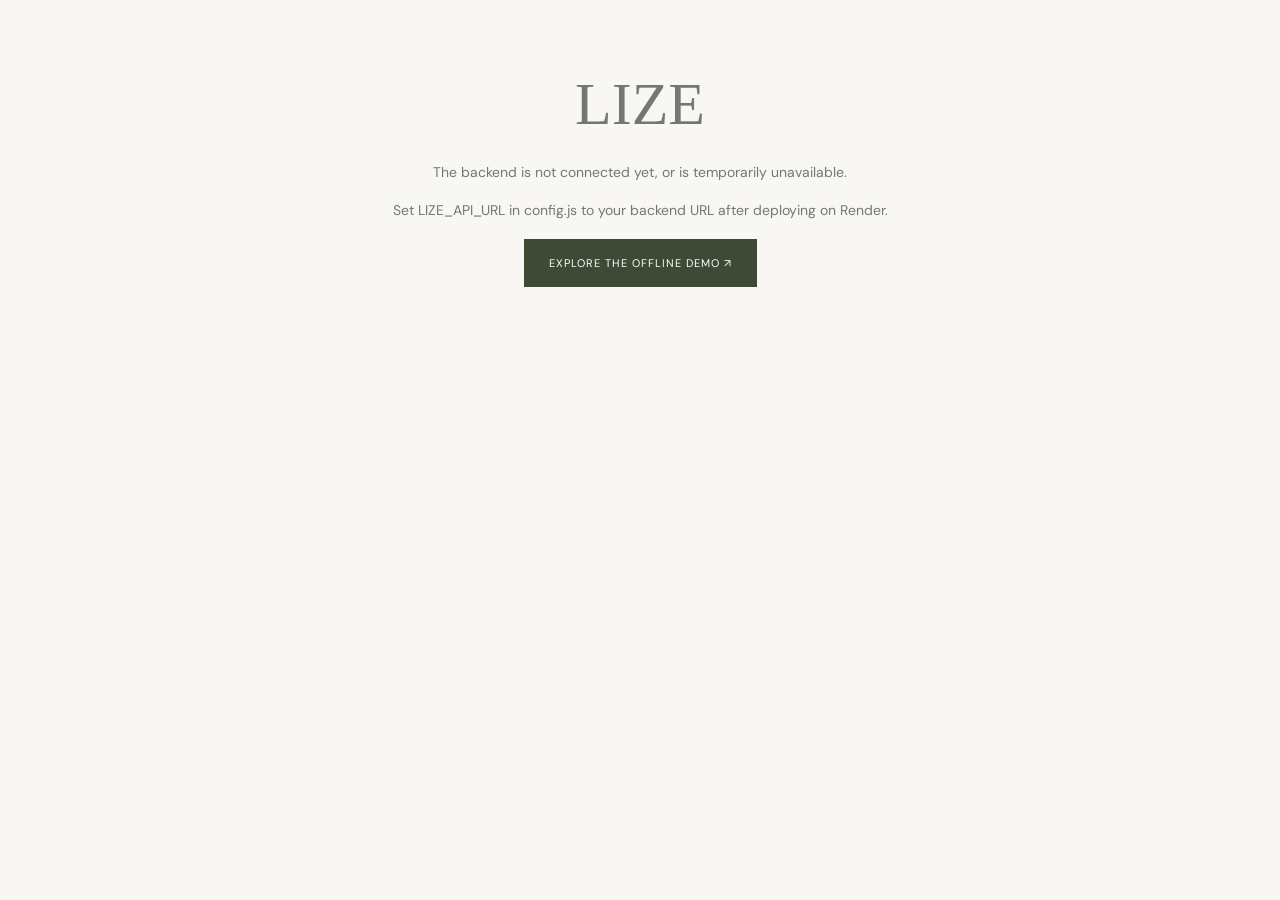
==== index.html @ 7fa75cf3 "Add LIZE storefront, 3D concept viewer and backend connection configuration" ====
<!doctype html><html lang="en"><head><meta charset="UTF-8"><meta name="viewport" content="width=device-width,initial-scale=1"><meta name="description" content="LIZE — a considered wardrobe. Explore a premium concept collection, the stories behind the pieces, and a new perspective on everyday dressing."><title>LIZE — A considered wardrobe</title><link rel="stylesheet" href="style.css"></head><body><div id="app"></div><div id="overlay"></div><div id="toast" role="status"></div><script src="config.js"></script><script src="app.js"></script></body></html>
---- style.css ----
@import url('https://fonts.googleapis.com/css2?family=DM+Sans:wght@400;500;600;700&family=Italiana&display=swap');
:root{--bg:#f8f7f3;--ink:#252a25;--muted:#74786e;--line:#dedfd5;--olive:#3e4936;--serif:'Italiana',Georgia,serif}*{box-sizing:border-box}body{margin:0;background:var(--bg);color:var(--ink);font:14px 'DM Sans',Arial,sans-serif}button,input,select,textarea{font:inherit}button,a,input,select,textarea{-webkit-tap-highlight-color:transparent}button,a{cursor:pointer}a{color:inherit;text-decoration:none}button{color:inherit}button:focus-visible,a:focus-visible{outline:2px solid #7d8c58;outline-offset:5px}button{border:0;background:none}h1,h2,h3,p{margin:0}img{max-width:100%}.announcement{background:var(--olive);color:#fff;text-align:center;padding:10px;font-size:10px;letter-spacing:1.8px}.nav{height:88px;display:flex;align-items:center;justify-content:space-between;padding:0 5%;border-bottom:1px solid var(--line);background:var(--bg);position:relative;z-index:3}.logo{font:36px var(--serif);letter-spacing:8px}.links,.nav-actions{display:flex;align-items:center;gap:30px}.links a{font-size:12px}.links a.active{border-bottom:1px solid;padding-bottom:6px}.nav-actions{gap:20px}.nav-actions button{font-size:17px}.micro{font-size:10px;letter-spacing:2px;text-transform:uppercase}.hero{min-height:650px;display:grid;grid-template-columns:1fr 1.13fr;margin:0 5%;position:relative}.hero-copy{padding:95px 0 60px;z-index:1}.hero h1{font:clamp(72px,8vw,126px)/.98 var(--serif);letter-spacing:-4px;margin:28px 0}.hero-copy p{color:var(--muted);line-height:1.8;max-width:310px}.solid,.outline{padding:17px 25px;display:inline-flex;align-items:center;justify-content:space-between;gap:35px;font-size:11px;letter-spacing:1px;text-transform:uppercase}.solid{background:var(--olive);color:white}.outline{border:1px solid var(--line)}.hero-copy .solid{margin-top:30px}.hero-art{background:#e8e6dd;position:relative;overflow:hidden;margin:28px 0;display:flex;align-items:center;justify-content:center;border-radius:48% 48% 0 0}.hero-art:before{content:'';position:absolute;inset:40px;border:1px solid #ffffff60;border-radius:50% 50% 0 0}.hero-art svg{width:86%;height:520px;filter:drop-shadow(18px 30px 15px #3d352b33);transform:rotate(-7deg)}.hero-art .hero-stamp{position:absolute;bottom:28px;left:30px;font-size:10px;letter-spacing:1.5px}.floating-label{position:absolute;right:16px;top:47%;writing-mode:vertical-rl;font-size:9px;letter-spacing:3px}.hero-footer{display:flex;justify-content:space-between;margin:0 5%;padding:20px 0;border-bottom:1px solid var(--line);font-size:10px;letter-spacing:1.3px}.section{padding:76px 5%}.section-head{display:flex;justify-content:space-between;align-items:end;margin-bottom:32px}.section h2,.shop-title h1,.brand h1{font:52px/1.1 var(--serif)}.section-head .micro{margin-bottom:13px}.text-link{font-size:11px;border-bottom:1px solid;padding-bottom:6px}.collections{display:grid;grid-template-columns:repeat(3,1fr);gap:20px}.collection{background:#e7e7df;position:relative;height:330px;overflow:hidden}.collection:nth-child(2){background:#e2dfd6}.collection:nth-child(3){background:#e7dfd5}.collection svg{height:270px;width:100%;transition:transform .5s;filter:drop-shadow(8px 15px 8px #0002)}.collection:hover svg{transform:scale(1.07) rotate(4deg)}.collection-label{position:absolute;bottom:22px;left:24px;right:24px;display:flex;justify-content:space-between;align-items:center;font:30px var(--serif)}.products{display:grid;grid-template-columns:repeat(4,1fr);gap:32px 20px}.product{min-width:0}.product-art{position:relative;background:#eeede7;height:310px;display:flex;align-items:center;justify-content:center;overflow:hidden;cursor:pointer}.product-art svg{height:85%;width:90%;filter:drop-shadow(5px 14px 7px #0002);transition:transform .5s}.product-art:hover svg{transform:translateY(-8px) rotate(4deg) scale(1.04)}.product-art .heart{position:absolute;top:12px;right:12px;font-size:21px;z-index:1}.product-art .badge{position:absolute;top:18px;left:15px;font-size:8px;letter-spacing:1px}.quick{position:absolute;bottom:12px;left:12px;right:12px;padding:12px;background:#ffffffda;font-size:10px;opacity:0;transform:translateY(10px);transition:.2s}.product-art:hover .quick,.product-art:focus-within .quick{opacity:1;transform:none}.product-info{padding-top:16px;display:flex;justify-content:space-between;gap:8px}.product-info h3{font-size:12px;font-weight:500}.product-info p{font-size:10px;color:var(--muted);margin-top:7px}.product-info span{font-size:12px}.swatch{display:block;width:9px;height:9px;border-radius:50%;margin-top:10px}.story-strip{margin:15px 5% 60px;background:#e6e7dd;display:grid;grid-template-columns:1fr 1fr;min-height:400px}.story-visual{display:grid;place-items:center;background:repeating-linear-gradient(45deg,#b5ac9720,#b5ac9720 2px,transparent 2px,transparent 5px);position:relative;overflow:hidden}.story-visual svg{width:75%;height:330px;transform:rotate(13deg);filter:drop-shadow(10px 20px 7px #0002)}.story-copy{padding:65px}.story-copy h2{font:48px/1.1 var(--serif);margin:20px 0}.story-copy p{color:var(--muted);line-height:1.9;margin-bottom:28px}.values{display:grid;grid-template-columns:repeat(3,1fr);text-align:center;border-top:1px solid var(--line);border-bottom:1px solid var(--line);margin:0 5%;padding:32px}.values div+div{border-left:1px solid var(--line)}.values h3{font:22px var(--serif);margin:12px}.values p{color:var(--muted);font-size:10px}.footer{padding:65px 5% 24px}.footer-top{display:flex;justify-content:space-between;gap:30px}.footer p{max-width:260px;line-height:1.8;color:var(--muted);font-size:12px;margin-top:15px}.footer-bottom{margin-top:40px;border-top:1px solid var(--line);padding-top:20px;display:flex;justify-content:space-between;font-size:10px;color:var(--muted)}.shop-title{padding:50px 5% 30px}.breadcrumb{font-size:10px;color:var(--muted);margin-bottom:25px}.shop-title h1{margin-bottom:12px}.shop-title p{color:var(--muted);line-height:1.8}.shop-bar{margin:0 5%;display:flex;justify-content:space-between;border-block:1px solid var(--line);padding:18px 0;gap:15px}.tabs{display:flex;gap:22px;align-items:center}.tabs button{font-size:12px;padding:5px 0}.tabs .selected{border-bottom:1px solid}.shop-body{display:grid;grid-template-columns:180px 1fr;gap:35px;margin:32px 5% 70px}.filters h3{font-size:10px;letter-spacing:1.5px;margin:10px 0 20px}.filters button{display:block;padding:9px 0;color:var(--muted);font-size:12px}.filters .selected{color:var(--ink);font-weight:700}.shop-body .products{grid-template-columns:repeat(3,1fr)}input,select,textarea{border:1px solid var(--line);background:transparent;padding:12px;color:var(--ink);border-radius:0}input,textarea{max-width:100%}.shop-bar select{border:0;padding:0;font-size:11px}.search{width:100%;margin-top:25px}.empty{padding:70px;text-align:center;color:var(--muted)}.detail{padding:45px 5% 80px}.detail-grid{display:grid;grid-template-columns:1.2fr 1fr;gap:65px}.detail-stage{background:#eae9e2;min-height:590px;position:relative;display:flex;align-items:center;justify-content:center;overflow:hidden}.detail-stage>svg{height:500px;width:85%;filter:drop-shadow(12px 20px 10px #0002)}.viewer-toggle{position:absolute;left:20px;top:20px;z-index:1;background:#fff9;padding:10px 15px;font-size:10px}.stage-caption{position:absolute;bottom:20px;left:20px;font-size:9px;color:var(--muted)}.detail-stage canvas{width:100%;height:550px;touch-action:none;cursor:grab}.detail-info{padding-top:30px}.detail-info h1{font:53px/1.1 var(--serif);margin:20px 0}.price{font-size:22px}.detail-info .description{line-height:1.9;color:var(--muted);margin:25px 0}.sizes{display:flex;gap:10px;margin:18px 0 25px}.sizes button{border:1px solid var(--line);width:45px;height:43px}.sizes .selected{border-color:var(--ink);background:var(--ink);color:white}.detail-info .solid{width:100%;margin:5px 0 20px}.disclosure{border-block:1px solid var(--line);padding:20px 0;margin-top:20px;line-height:1.8;font-size:12px}.disclosure summary{cursor:pointer;font-size:10px;letter-spacing:1px}.disclosure p{margin-top:15px;color:var(--muted)}.brand{padding:70px 10%}.brand h1{font-size:90px;max-width:800px;margin:25px 0}.brand>p{font:22px/1.8 var(--serif);max-width:750px}.brand-grid{display:grid;grid-template-columns:repeat(3,1fr);gap:40px;margin:65px 0}.brand-grid h2{font:30px var(--serif);margin:20px 0}.brand-grid p{line-height:1.9;color:var(--muted)}#overlay:empty{display:none}#overlay{position:fixed;inset:0;background:#0006;z-index:20;display:flex;justify-content:flex-end}.drawer{width:480px;max-width:100%;background:var(--bg);padding:30px;overflow:auto;height:100%}.drawer-head{display:flex;justify-content:space-between;align-items:center;margin-bottom:30px}.drawer h2{font:32px var(--serif)}.bag-line{display:grid;grid-template-columns:80px 1fr auto;gap:15px;padding:20px 0;border-bottom:1px solid var(--line)}.bag-line svg{width:80px;height:100px;background:#eae9e2}.bag-line h3{font-size:12px;margin:5px 0}.bag-line p{font-size:11px;color:var(--muted);margin-bottom:15px}.qty{display:flex;align-items:center;gap:12px}.qty button{border:1px solid var(--line);width:24px;height:24px}.bag-total{display:flex;justify-content:space-between;font-size:17px;margin:30px 0}.drawer input{width:100%;margin:12px 0}.drawer .solid{width:100%}.small{font-size:11px;color:var(--muted);line-height:1.7}.notice{background:#ece8d9;padding:14px;font-size:11px;line-height:1.8;margin:20px 0}#toast{position:fixed;bottom:25px;left:50%;transform:translateX(-50%);padding:16px 24px;background:var(--ink);color:white;z-index:50;opacity:0;pointer-events:none;transition:.2s;max-width:90%;font-size:12px}#toast.show{opacity:1}.admin-shell{display:grid;grid-template-columns:230px 1fr;min-height:100vh}.sidebar{background:#282f26;color:#e7e9e0;padding:35px 25px}.sidebar .logo{font-size:30px}.sidebar .micro{margin:15px 0 45px;color:#a2ac96}.sidebar button,.sidebar a{display:block;padding:13px 12px;width:100%;text-align:left;color:#c7cdbf;font-size:12px;margin:5px 0}.sidebar button.active{background:#ffffff12;color:white}.admin-main{padding:45px 5%;min-width:0}.admin-top{display:flex;justify-content:space-between;gap:20px;align-items:center;margin-bottom:40px}.admin-top h1{font:40px var(--serif)}.admin-top p{color:var(--muted);font-size:11px;margin-top:10px}.stats{display:grid;grid-template-columns:repeat(4,1fr);gap:18px}.stat,.panel{border:1px solid var(--line);background:#fbfaf7;padding:24px}.stat small{color:var(--muted);font-size:10px}.stat strong{font:38px var(--serif);display:block;margin:18px 0 8px}.stat span{font-size:9px;color:var(--muted)}.admin-grid{display:grid;grid-template-columns:1.7fr 1fr;gap:22px;margin-top:25px}.panel h2{font:25px var(--serif);margin-bottom:25px}.chart{height:190px;display:flex;align-items:end;gap:12px;border-bottom:1px solid var(--line);padding-top:20px}.chart div{flex:1;background:#7d896d;min-height:2px;position:relative}.chart span{position:absolute;bottom:-24px;font-size:9px;left:0;color:var(--muted)}.panel .small{margin-top:35px}.table-wrap{overflow:auto;background:#fbfaf7;border:1px solid var(--line);margin-top:25px}table{border-collapse:collapse;width:100%;text-align:left;white-space:nowrap}th{padding:16px;font-size:9px;text-transform:uppercase;letter-spacing:1px;color:var(--muted);font-weight:500;border-bottom:1px solid var(--line)}td{padding:14px 16px;border-bottom:1px solid var(--line);font-size:11px}td .thumb{display:inline-flex;align-items:center;gap:12px}td svg{width:35px;height:42px;background:#eeede7}td button{font-size:11px;border-bottom:1px solid}.status{font-size:9px;padding:6px 9px;background:#e5eadc;display:inline-block}.admin-tools{display:flex;gap:15px;flex-wrap:wrap}.admin-tools input{flex:1;min-width:180px}.admin-form{max-width:680px}.admin-form label,.edit-form label{display:block;font-size:11px;margin:20px 0 8px}.admin-form input,.admin-form textarea,.edit-form input,.edit-form textarea,.edit-form select{width:100%}.admin-form textarea,.edit-form textarea{min-height:90px}.admin-form .solid,.edit-form .solid{margin-top:25px}.login{max-width:420px;margin:80px auto;padding:35px;border:1px solid var(--line)}.login h1{font:36px var(--serif);margin:20px 0}.login input{width:100%;margin:20px 0}.login .solid{width:100%}.error{color:#8f3c2d;font-size:12px;margin:12px 0}.live-dot{color:#75865c}.mobile-menu{display:none}.hero-photo{position:absolute;width:100%;height:100%;object-fit:cover;inset:0}.wishlist-title{padding:50px 5% 0;font:50px var(--serif)}.list-count{font-size:10px;color:var(--muted);align-self:center}.admin-form .notice{margin-top:0}
@media(min-width:1500px){.hero{min-height:730px}.hero-art svg{height:620px}.product-art{height:370px}}@media(max-width:1000px){.nav{padding:0 4%}.links{gap:15px}.hero{min-height:560px}.hero-copy{padding-top:80px}.hero-art svg{height:420px}.products{grid-template-columns:repeat(2,1fr)}.shop-body .products{grid-template-columns:repeat(2,1fr)}.story-copy{padding:40px}.detail-grid{gap:30px}.detail-stage{min-height:490px}.admin-shell{grid-template-columns:180px 1fr}.stats{grid-template-columns:repeat(2,1fr)}.admin-grid{grid-template-columns:1fr}.brand h1{font-size:70px}}@media(max-width:650px){.announcement{font-size:8px}.nav{height:72px}.logo{font-size:28px}.links{position:absolute;top:72px;left:0;right:0;background:var(--bg);padding:20px;justify-content:center;display:none}.links.open{display:flex}.mobile-menu{display:block}.nav-actions{gap:13px}.hero{grid-template-columns:1fr;margin:0 5%}.hero-copy{padding:45px 0 20px}.hero h1{font-size:80px;margin:20px 0}.hero-copy p{max-width:300px;font-size:12px}.hero-art{height:380px;margin:10px 0 0}.hero-art svg{height:370px}.hero-footer{font-size:8px;gap:20px;line-height:1.7}.section{padding:50px 5%}.section h2{font-size:38px}.collections{gap:10px}.collection{height:200px}.collection svg{height:160px}.collection-label{font-size:22px;left:12px;right:12px;bottom:15px}.collection-label span:last-child{display:none}.product-art{height:230px}.products{gap:26px 12px}.product-info{display:block}.product-info span{display:block;margin-top:10px}.quick{opacity:1;font-size:8px;bottom:8px;padding:9px;transform:none}.product-info h3{font-size:11px}.story-strip{grid-template-columns:1fr}.story-visual{height:280px}.story-visual svg{height:270px}.story-copy{padding:30px}.story-copy h2{font-size:39px}.values{padding:25px 0;gap:8px}.values h3{font-size:17px}.values p{font-size:8px}.footer-top{display:block}.footer-top>div{margin-top:25px}.footer-bottom{gap:20px;line-height:1.6}.shop-title{padding-top:35px}.shop-title h1{font-size:40px}.shop-bar{flex-wrap:wrap}.tabs{gap:18px}.shop-body{grid-template-columns:1fr;gap:22px}.filters{display:flex;gap:18px;overflow:auto;align-items:center;padding-bottom:10px;border-bottom:1px solid var(--line)}.filters h3{display:none}.filters button{white-space:nowrap}.detail-grid{grid-template-columns:1fr;gap:10px}.detail-stage{min-height:420px}.detail-stage>svg{height:380px}.detail-stage canvas{height:420px}.detail-info h1{font-size:42px}.brand{padding:45px 6%}.brand h1{font-size:56px}.brand>p{font-size:20px}.brand-grid{grid-template-columns:1fr;gap:20px}.admin-shell{grid-template-columns:1fr}.sidebar{padding:20px;display:flex;flex-wrap:wrap;align-items:center;gap:5px}.sidebar .logo{margin-right:20px}.sidebar .micro{display:none}.sidebar button,.sidebar a{width:auto;padding:8px}.admin-main{padding:25px 5%}.admin-top{align-items:start}.admin-top h1{font-size:33px}.stat{padding:18px}.stat strong{font-size:30px}.admin-top .outline{padding:12px;font-size:9px}.login{margin:40px 5%}.section-head{gap:20px}.text-link{white-space:nowrap;font-size:10px}.drawer{padding:22px}}
@media(prefers-reduced-motion:reduce){*{scroll-behavior:auto!important;transition:none!important;animation:none!important}}
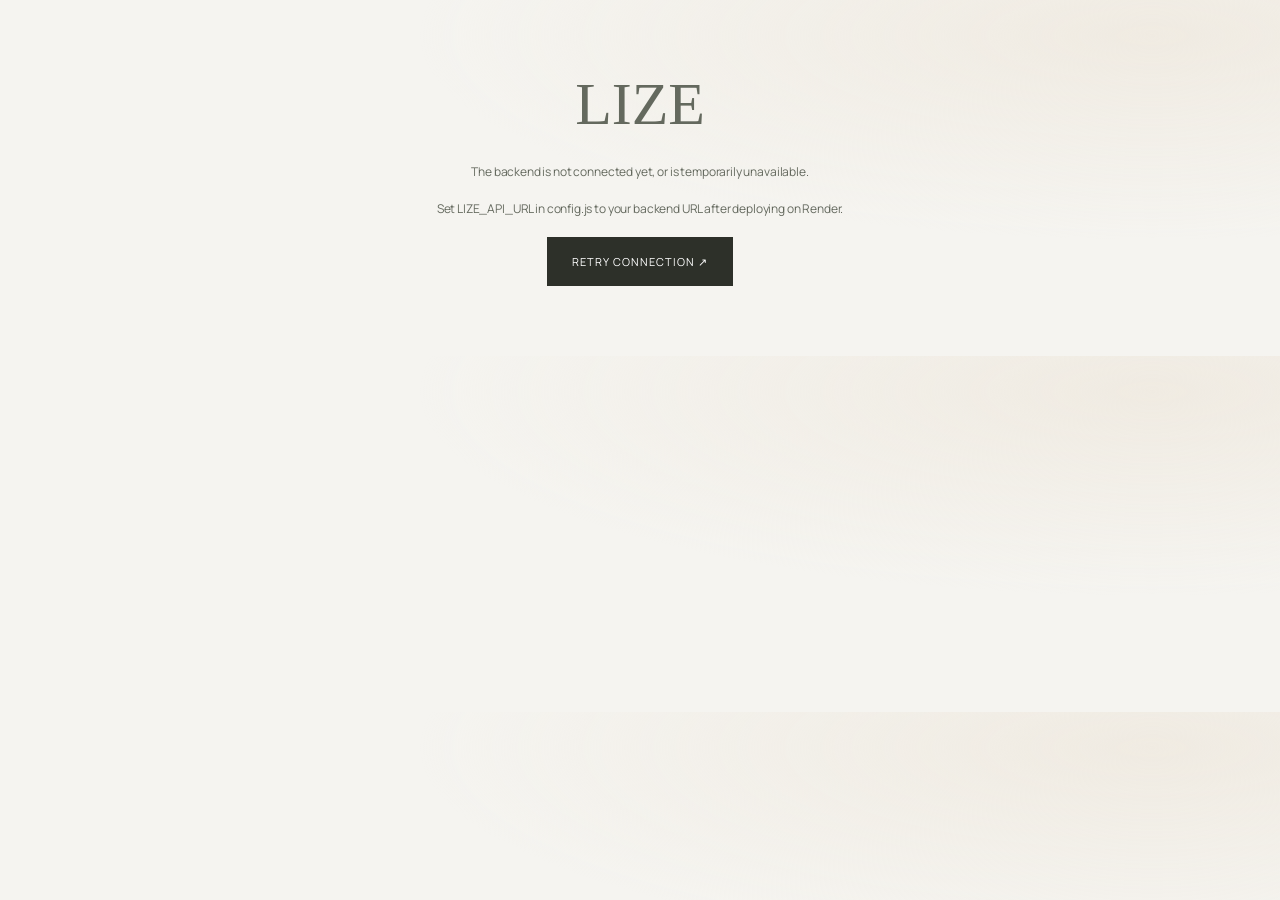
==== commit d53f0f63: "Redesign LIZE with real fashion photography and dimensional glass UI" ====
--- a/index.html
+++ b/index.html
@@ -1 +1 @@
-<!doctype html><html lang="en"><head><meta charset="UTF-8"><meta name="viewport" content="width=device-width,initial-scale=1"><meta name="description" content="LIZE — a considered wardrobe. Explore a premium concept collection, the stories behind the pieces, and a new perspective on everyday dressing."><title>LIZE — A considered wardrobe</title><link rel="stylesheet" href="style.css"></head><body><div id="app"></div><div id="overlay"></div><div id="toast" role="status"></div><script src="config.js"></script><script src="app.js"></script></body></html>
+<!doctype html><html lang="en"><head><meta charset="UTF-8"><meta name="viewport" content="width=device-width,initial-scale=1"><meta name="description" content="LIZE Atelier. An immersive fashion concept with photographic studio imagery, considered silhouettes and a new dimension of everyday dressing."><title>LIZE — A New Dimension</title><link rel="stylesheet" href="style.css"></head><body><div id="app"></div><div id="overlay"></div><div id="toast" role="status"></div><script src="config.js"></script><script src="app.js"></script></body></html>
--- a/style.css
+++ b/style.css
@@ -1,4 +1,25 @@
+@import url('https://fonts.googleapis.com/css2?family=Cormorant+Garamond:ital,wght@0,400;0,500;0,600;1,400;1,500&family=Manrope:wght@400;500;600;700&display=swap');
 @import url('https://fonts.googleapis.com/css2?family=DM+Sans:wght@400;500;600;700&family=Italiana&display=swap');
 :root{--bg:#f8f7f3;--ink:#252a25;--muted:#74786e;--line:#dedfd5;--olive:#3e4936;--serif:'Italiana',Georgia,serif}*{box-sizing:border-box}body{margin:0;background:var(--bg);color:var(--ink);font:14px 'DM Sans',Arial,sans-serif}button,input,select,textarea{font:inherit}button,a,input,select,textarea{-webkit-tap-highlight-color:transparent}button,a{cursor:pointer}a{color:inherit;text-decoration:none}button{color:inherit}button:focus-visible,a:focus-visible{outline:2px solid #7d8c58;outline-offset:5px}button{border:0;background:none}h1,h2,h3,p{margin:0}img{max-width:100%}.announcement{background:var(--olive);color:#fff;text-align:center;padding:10px;font-size:10px;letter-spacing:1.8px}.nav{height:88px;display:flex;align-items:center;justify-content:space-between;padding:0 5%;border-bottom:1px solid var(--line);background:var(--bg);position:relative;z-index:3}.logo{font:36px var(--serif);letter-spacing:8px}.links,.nav-actions{display:flex;align-items:center;gap:30px}.links a{font-size:12px}.links a.active{border-bottom:1px solid;padding-bottom:6px}.nav-actions{gap:20px}.nav-actions button{font-size:17px}.micro{font-size:10px;letter-spacing:2px;text-transform:uppercase}.hero{min-height:650px;display:grid;grid-template-columns:1fr 1.13fr;margin:0 5%;position:relative}.hero-copy{padding:95px 0 60px;z-index:1}.hero h1{font:clamp(72px,8vw,126px)/.98 var(--serif);letter-spacing:-4px;margin:28px 0}.hero-copy p{color:var(--muted);line-height:1.8;max-width:310px}.solid,.outline{padding:17px 25px;display:inline-flex;align-items:center;justify-content:space-between;gap:35px;font-size:11px;letter-spacing:1px;text-transform:uppercase}.solid{background:var(--olive);color:white}.outline{border:1px solid var(--line)}.hero-copy .solid{margin-top:30px}.hero-art{background:#e8e6dd;position:relative;overflow:hidden;margin:28px 0;display:flex;align-items:center;justify-content:center;border-radius:48% 48% 0 0}.hero-art:before{content:'';position:absolute;inset:40px;border:1px solid #ffffff60;border-radius:50% 50% 0 0}.hero-art svg{width:86%;height:520px;filter:drop-shadow(18px 30px 15px #3d352b33);transform:rotate(-7deg)}.hero-art .hero-stamp{position:absolute;bottom:28px;left:30px;font-size:10px;letter-spacing:1.5px}.floating-label{position:absolute;right:16px;top:47%;writing-mode:vertical-rl;font-size:9px;letter-spacing:3px}.hero-footer{display:flex;justify-content:space-between;margin:0 5%;padding:20px 0;border-bottom:1px solid var(--line);font-size:10px;letter-spacing:1.3px}.section{padding:76px 5%}.section-head{display:flex;justify-content:space-between;align-items:end;margin-bottom:32px}.section h2,.shop-title h1,.brand h1{font:52px/1.1 var(--serif)}.section-head .micro{margin-bottom:13px}.text-link{font-size:11px;border-bottom:1px solid;padding-bottom:6px}.collections{display:grid;grid-template-columns:repeat(3,1fr);gap:20px}.collection{background:#e7e7df;position:relative;height:330px;overflow:hidden}.collection:nth-child(2){background:#e2dfd6}.collection:nth-child(3){background:#e7dfd5}.collection svg{height:270px;width:100%;transition:transform .5s;filter:drop-shadow(8px 15px 8px #0002)}.collection:hover svg{transform:scale(1.07) rotate(4deg)}.collection-label{position:absolute;bottom:22px;left:24px;right:24px;display:flex;justify-content:space-between;align-items:center;font:30px var(--serif)}.products{display:grid;grid-template-columns:repeat(4,1fr);gap:32px 20px}.product{min-width:0}.product-art{position:relative;background:#eeede7;height:310px;display:flex;align-items:center;justify-content:center;overflow:hidden;cursor:pointer}.product-art svg{height:85%;width:90%;filter:drop-shadow(5px 14px 7px #0002);transition:transform .5s}.product-art:hover svg{transform:translateY(-8px) rotate(4deg) scale(1.04)}.product-art .heart{position:absolute;top:12px;right:12px;font-size:21px;z-index:1}.product-art .badge{position:absolute;top:18px;left:15px;font-size:8px;letter-spacing:1px}.quick{position:absolute;bottom:12px;left:12px;right:12px;padding:12px;background:#ffffffda;font-size:10px;opacity:0;transform:translateY(10px);transition:.2s}.product-art:hover .quick,.product-art:focus-within .quick{opacity:1;transform:none}.product-info{padding-top:16px;display:flex;justify-content:space-between;gap:8px}.product-info h3{font-size:12px;font-weight:500}.product-info p{font-size:10px;color:var(--muted);margin-top:7px}.product-info span{font-size:12px}.swatch{display:block;width:9px;height:9px;border-radius:50%;margin-top:10px}.story-strip{margin:15px 5% 60px;background:#e6e7dd;display:grid;grid-template-columns:1fr 1fr;min-height:400px}.story-visual{display:grid;place-items:center;background:repeating-linear-gradient(45deg,#b5ac9720,#b5ac9720 2px,transparent 2px,transparent 5px);position:relative;overflow:hidden}.story-visual svg{width:75%;height:330px;transform:rotate(13deg);filter:drop-shadow(10px 20px 7px #0002)}.story-copy{padding:65px}.story-copy h2{font:48px/1.1 var(--serif);margin:20px 0}.story-copy p{color:var(--muted);line-height:1.9;margin-bottom:28px}.values{display:grid;grid-template-columns:repeat(3,1fr);text-align:center;border-top:1px solid var(--line);border-bottom:1px solid var(--line);margin:0 5%;padding:32px}.values div+div{border-left:1px solid var(--line)}.values h3{font:22px var(--serif);margin:12px}.values p{color:var(--muted);font-size:10px}.footer{padding:65px 5% 24px}.footer-top{display:flex;justify-content:space-between;gap:30px}.footer p{max-width:260px;line-height:1.8;color:var(--muted);font-size:12px;margin-top:15px}.footer-bottom{margin-top:40px;border-top:1px solid var(--line);padding-top:20px;display:flex;justify-content:space-between;font-size:10px;color:var(--muted)}.shop-title{padding:50px 5% 30px}.breadcrumb{font-size:10px;color:var(--muted);margin-bottom:25px}.shop-title h1{margin-bottom:12px}.shop-title p{color:var(--muted);line-height:1.8}.shop-bar{margin:0 5%;display:flex;justify-content:space-between;border-block:1px solid var(--line);padding:18px 0;gap:15px}.tabs{display:flex;gap:22px;align-items:center}.tabs button{font-size:12px;padding:5px 0}.tabs .selected{border-bottom:1px solid}.shop-body{display:grid;grid-template-columns:180px 1fr;gap:35px;margin:32px 5% 70px}.filters h3{font-size:10px;letter-spacing:1.5px;margin:10px 0 20px}.filters button{display:block;padding:9px 0;color:var(--muted);font-size:12px}.filters .selected{color:var(--ink);font-weight:700}.shop-body .products{grid-template-columns:repeat(3,1fr)}input,select,textarea{border:1px solid var(--line);background:transparent;padding:12px;color:var(--ink);border-radius:0}input,textarea{max-width:100%}.shop-bar select{border:0;padding:0;font-size:11px}.search{width:100%;margin-top:25px}.empty{padding:70px;text-align:center;color:var(--muted)}.detail{padding:45px 5% 80px}.detail-grid{display:grid;grid-template-columns:1.2fr 1fr;gap:65px}.detail-stage{background:#eae9e2;min-height:590px;position:relative;display:flex;align-items:center;justify-content:center;overflow:hidden}.detail-stage>svg{height:500px;width:85%;filter:drop-shadow(12px 20px 10px #0002)}.viewer-toggle{position:absolute;left:20px;top:20px;z-index:1;background:#fff9;padding:10px 15px;font-size:10px}.stage-caption{position:absolute;bottom:20px;left:20px;font-size:9px;color:var(--muted)}.detail-stage canvas{width:100%;height:550px;touch-action:none;cursor:grab}.detail-info{padding-top:30px}.detail-info h1{font:53px/1.1 var(--serif);margin:20px 0}.price{font-size:22px}.detail-info .description{line-height:1.9;color:var(--muted);margin:25px 0}.sizes{display:flex;gap:10px;margin:18px 0 25px}.sizes button{border:1px solid var(--line);width:45px;height:43px}.sizes .selected{border-color:var(--ink);background:var(--ink);color:white}.detail-info .solid{width:100%;margin:5px 0 20px}.disclosure{border-block:1px solid var(--line);padding:20px 0;margin-top:20px;line-height:1.8;font-size:12px}.disclosure summary{cursor:pointer;font-size:10px;letter-spacing:1px}.disclosure p{margin-top:15px;color:var(--muted)}.brand{padding:70px 10%}.brand h1{font-size:90px;max-width:800px;margin:25px 0}.brand>p{font:22px/1.8 var(--serif);max-width:750px}.brand-grid{display:grid;grid-template-columns:repeat(3,1fr);gap:40px;margin:65px 0}.brand-grid h2{font:30px var(--serif);margin:20px 0}.brand-grid p{line-height:1.9;color:var(--muted)}#overlay:empty{display:none}#overlay{position:fixed;inset:0;background:#0006;z-index:20;display:flex;justify-content:flex-end}.drawer{width:480px;max-width:100%;background:var(--bg);padding:30px;overflow:auto;height:100%}.drawer-head{display:flex;justify-content:space-between;align-items:center;margin-bottom:30px}.drawer h2{font:32px var(--serif)}.bag-line{display:grid;grid-template-columns:80px 1fr auto;gap:15px;padding:20px 0;border-bottom:1px solid var(--line)}.bag-line svg{width:80px;height:100px;background:#eae9e2}.bag-line h3{font-size:12px;margin:5px 0}.bag-line p{font-size:11px;color:var(--muted);margin-bottom:15px}.qty{display:flex;align-items:center;gap:12px}.qty button{border:1px solid var(--line);width:24px;height:24px}.bag-total{display:flex;justify-content:space-between;font-size:17px;margin:30px 0}.drawer input{width:100%;margin:12px 0}.drawer .solid{width:100%}.small{font-size:11px;color:var(--muted);line-height:1.7}.notice{background:#ece8d9;padding:14px;font-size:11px;line-height:1.8;margin:20px 0}#toast{position:fixed;bottom:25px;left:50%;transform:translateX(-50%);padding:16px 24px;background:var(--ink);color:white;z-index:50;opacity:0;pointer-events:none;transition:.2s;max-width:90%;font-size:12px}#toast.show{opacity:1}.admin-shell{display:grid;grid-template-columns:230px 1fr;min-height:100vh}.sidebar{background:#282f26;color:#e7e9e0;padding:35px 25px}.sidebar .logo{font-size:30px}.sidebar .micro{margin:15px 0 45px;color:#a2ac96}.sidebar button,.sidebar a{display:block;padding:13px 12px;width:100%;text-align:left;color:#c7cdbf;font-size:12px;margin:5px 0}.sidebar button.active{background:#ffffff12;color:white}.admin-main{padding:45px 5%;min-width:0}.admin-top{display:flex;justify-content:space-between;gap:20px;align-items:center;margin-bottom:40px}.admin-top h1{font:40px var(--serif)}.admin-top p{color:var(--muted);font-size:11px;margin-top:10px}.stats{display:grid;grid-template-columns:repeat(4,1fr);gap:18px}.stat,.panel{border:1px solid var(--line);background:#fbfaf7;padding:24px}.stat small{color:var(--muted);font-size:10px}.stat strong{font:38px var(--serif);display:block;margin:18px 0 8px}.stat span{font-size:9px;color:var(--muted)}.admin-grid{display:grid;grid-template-columns:1.7fr 1fr;gap:22px;margin-top:25px}.panel h2{font:25px var(--serif);margin-bottom:25px}.chart{height:190px;display:flex;align-items:end;gap:12px;border-bottom:1px solid var(--line);padding-top:20px}.chart div{flex:1;background:#7d896d;min-height:2px;position:relative}.chart span{position:absolute;bottom:-24px;font-size:9px;left:0;color:var(--muted)}.panel .small{margin-top:35px}.table-wrap{overflow:auto;background:#fbfaf7;border:1px solid var(--line);margin-top:25px}table{border-collapse:collapse;width:100%;text-align:left;white-space:nowrap}th{padding:16px;font-size:9px;text-transform:uppercase;letter-spacing:1px;color:var(--muted);font-weight:500;border-bottom:1px solid var(--line)}td{padding:14px 16px;border-bottom:1px solid var(--line);font-size:11px}td .thumb{display:inline-flex;align-items:center;gap:12px}td svg{width:35px;height:42px;background:#eeede7}td button{font-size:11px;border-bottom:1px solid}.status{font-size:9px;padding:6px 9px;background:#e5eadc;display:inline-block}.admin-tools{display:flex;gap:15px;flex-wrap:wrap}.admin-tools input{flex:1;min-width:180px}.admin-form{max-width:680px}.admin-form label,.edit-form label{display:block;font-size:11px;margin:20px 0 8px}.admin-form input,.admin-form textarea,.edit-form input,.edit-form textarea,.edit-form select{width:100%}.admin-form textarea,.edit-form textarea{min-height:90px}.admin-form .solid,.edit-form .solid{margin-top:25px}.login{max-width:420px;margin:80px auto;padding:35px;border:1px solid var(--line)}.login h1{font:36px var(--serif);margin:20px 0}.login input{width:100%;margin:20px 0}.login .solid{width:100%}.error{color:#8f3c2d;font-size:12px;margin:12px 0}.live-dot{color:#75865c}.mobile-menu{display:none}.hero-photo{position:absolute;width:100%;height:100%;object-fit:cover;inset:0}.wishlist-title{padding:50px 5% 0;font:50px var(--serif)}.list-count{font-size:10px;color:var(--muted);align-self:center}.admin-form .notice{margin-top:0}
 @media(min-width:1500px){.hero{min-height:730px}.hero-art svg{height:620px}.product-art{height:370px}}@media(max-width:1000px){.nav{padding:0 4%}.links{gap:15px}.hero{min-height:560px}.hero-copy{padding-top:80px}.hero-art svg{height:420px}.products{grid-template-columns:repeat(2,1fr)}.shop-body .products{grid-template-columns:repeat(2,1fr)}.story-copy{padding:40px}.detail-grid{gap:30px}.detail-stage{min-height:490px}.admin-shell{grid-template-columns:180px 1fr}.stats{grid-template-columns:repeat(2,1fr)}.admin-grid{grid-template-columns:1fr}.brand h1{font-size:70px}}@media(max-width:650px){.announcement{font-size:8px}.nav{height:72px}.logo{font-size:28px}.links{position:absolute;top:72px;left:0;right:0;background:var(--bg);padding:20px;justify-content:center;display:none}.links.open{display:flex}.mobile-menu{display:block}.nav-actions{gap:13px}.hero{grid-template-columns:1fr;margin:0 5%}.hero-copy{padding:45px 0 20px}.hero h1{font-size:80px;margin:20px 0}.hero-copy p{max-width:300px;font-size:12px}.hero-art{height:380px;margin:10px 0 0}.hero-art svg{height:370px}.hero-footer{font-size:8px;gap:20px;line-height:1.7}.section{padding:50px 5%}.section h2{font-size:38px}.collections{gap:10px}.collection{height:200px}.collection svg{height:160px}.collection-label{font-size:22px;left:12px;right:12px;bottom:15px}.collection-label span:last-child{display:none}.product-art{height:230px}.products{gap:26px 12px}.product-info{display:block}.product-info span{display:block;margin-top:10px}.quick{opacity:1;font-size:8px;bottom:8px;padding:9px;transform:none}.product-info h3{font-size:11px}.story-strip{grid-template-columns:1fr}.story-visual{height:280px}.story-visual svg{height:270px}.story-copy{padding:30px}.story-copy h2{font-size:39px}.values{padding:25px 0;gap:8px}.values h3{font-size:17px}.values p{font-size:8px}.footer-top{display:block}.footer-top>div{margin-top:25px}.footer-bottom{gap:20px;line-height:1.6}.shop-title{padding-top:35px}.shop-title h1{font-size:40px}.shop-bar{flex-wrap:wrap}.tabs{gap:18px}.shop-body{grid-template-columns:1fr;gap:22px}.filters{display:flex;gap:18px;overflow:auto;align-items:center;padding-bottom:10px;border-bottom:1px solid var(--line)}.filters h3{display:none}.filters button{white-space:nowrap}.detail-grid{grid-template-columns:1fr;gap:10px}.detail-stage{min-height:420px}.detail-stage>svg{height:380px}.detail-stage canvas{height:420px}.detail-info h1{font-size:42px}.brand{padding:45px 6%}.brand h1{font-size:56px}.brand>p{font-size:20px}.brand-grid{grid-template-columns:1fr;gap:20px}.admin-shell{grid-template-columns:1fr}.sidebar{padding:20px;display:flex;flex-wrap:wrap;align-items:center;gap:5px}.sidebar .logo{margin-right:20px}.sidebar .micro{display:none}.sidebar button,.sidebar a{width:auto;padding:8px}.admin-main{padding:25px 5%}.admin-top{align-items:start}.admin-top h1{font-size:33px}.stat{padding:18px}.stat strong{font-size:30px}.admin-top .outline{padding:12px;font-size:9px}.login{margin:40px 5%}.section-head{gap:20px}.text-link{white-space:nowrap;font-size:10px}.drawer{padding:22px}}
 @media(prefers-reduced-motion:reduce){*{scroll-behavior:auto!important;transition:none!important;animation:none!important}}
+/* LIZE / THE NEW PERSPECTIVE — liquid glass & soft architectural depth */
+
+:root{--bg:#f5f4f0;--ink:#292824;--muted:#818078;--line:#dddcd5;--olive:#2d3029;--serif:'Cormorant Garamond',Georgia,serif;--glass:rgba(255,255,255,.47)}body{font-family:'Manrope',Arial,sans-serif;background:radial-gradient(ellipse at 90% 10%,#f0ebe2,transparent 45%),var(--bg);letter-spacing:-.15px}html{scroll-behavior:smooth}button{font-family:inherit}.glass{background:linear-gradient(130deg,#fff9,#fff3);backdrop-filter:blur(22px) saturate(135%);-webkit-backdrop-filter:blur(22px) saturate(135%);border:1px solid #ffffffb3;box-shadow:0 8px 32px #32291c0b,inset 0 1px #fff9}.announcement{background:transparent;color:#4b4942;font-size:8px;letter-spacing:2.3px;padding:12px 5%;height:35px;text-align:left}.nav{height:76px;border-radius:60px;margin:0 3%;padding:0 30px;position:relative;z-index:5;border:1px solid #fff9;background:#ffffff82;box-shadow:0 8px 28px #423b2e0b;backdrop-filter:blur(25px)}.logo{font-family:'Manrope',Arial,sans-serif;font-weight:500;font-size:34px;letter-spacing:7px;position:relative;line-height:1}.logo-dot{font-size:9px;letter-spacing:0;position:absolute;top:-1px;right:-5px}.links{gap:38px}.links a{font-size:10px;letter-spacing:.2px}.links a.active{padding-bottom:0;border:0;position:relative}.links a.active:after{content:'';position:absolute;width:3px;height:3px;border-radius:50%;background:currentColor;left:50%;bottom:-8px}.nav-actions{gap:8px}.ui-icon{width:18px;height:18px;flex:none;vertical-align:middle}.icon-btn{width:36px;height:36px;display:inline-flex;align-items:center;justify-content:center}.bag-button{display:flex;align-items:center;gap:9px;font-size:10px;margin-left:6px}.bag-button small{font-size:9px;border:1px solid #bbb9ad;border-radius:50%;width:18px;height:18px;display:inline-flex;align-items:center;justify-content:center;margin-left:5px}.micro{font-size:9px;letter-spacing:2px}.home-wrap>.nav{position:absolute;top:35px;left:0;right:0}.campaign-hero{position:relative;height:760px;min-height:680px;margin:-35px 0 0;background:#dedbd0;overflow:hidden}.hero-image-plane{position:absolute;inset:0;background:url('assets/campaign.png') center 50%/cover no-repeat;transform:scale(1.015);animation:campaign-entry 1.7s ease-out both}.hero-shade{position:absolute;inset:0;background:linear-gradient(90deg,#efeee6e6 0%,#efeee6b3 21%,#e8e6dc29 48%,transparent 75%)}.campaign-content{position:relative;z-index:2;padding:190px 6% 80px;max-width:780px}.edition-tag{font-size:8px;letter-spacing:2px;display:flex;align-items:center;gap:9px}.edition-tag i{width:5px;height:5px;background:#434a36;border-radius:50%}.campaign-content h1{font:clamp(78px,8.2vw,132px)/.88 var(--serif);letter-spacing:-5px;margin:28px 0}.campaign-content h1 em,.section h2 em,.new-story h2 em,.newsletter-block h2 em,.brand h1 em{font-weight:400;color:#6d705e}.campaign-content p{font-size:11px;line-height:1.9;color:#66675e;margin:24px 0 28px}.pill-button{display:inline-flex;align-items:center;gap:35px;border-radius:40px;padding:8px 8px 8px 24px;font-size:10px;letter-spacing:.2px;min-height:52px;transition:transform .3s,box-shadow .3s}.pill-button>span{width:36px;height:36px;border-radius:50%;display:grid;place-items:center}.pill-button.dark{background:#2b2c26;color:#fff;box-shadow:0 7px 12px #30281c20}.pill-button.dark>span{background:#ffffff1c}.pill-button.light{background:#efeee8;color:#38392f;box-shadow:6px 6px 14px #c4c2b47d,-6px -6px 14px #ffffffb3}.pill-button.light>span{background:#ffffff60}.pill-button:hover{transform:translateY(-3px);box-shadow:0 12px 22px #30281c20}.hero-categories{display:flex;gap:25px;margin-top:46px;font-size:10px}.hero-categories a{border-bottom:1px solid #98998a;padding-bottom:7px}.hero-categories sup{font-size:7px;color:#96978a;margin-left:15px}.hero-piece{position:absolute;right:5%;bottom:90px;border-radius:20px;min-width:305px;padding:13px 18px 13px 6px;display:flex;align-items:center;gap:4px;z-index:2;transform:rotate(-3deg);transition:transform .4s}.hero-piece:hover{transform:rotate(0) translateY(-5px)}.hero-piece-art{width:85px;height:90px;display:block}.hero-piece-art .garment-photo{height:100%;width:100%}.hero-piece small{font-size:7px;letter-spacing:1.5px;display:block;color:#73746b}.hero-piece strong{font-weight:500;font-size:12px;display:block;margin:10px 0}.hero-piece em{font-size:8px;font-style:normal;color:#717368}.hero-piece b{margin-left:25px;font-weight:400}.hero-bottom{position:absolute;bottom:27px;left:6%;right:6%;display:flex;justify-content:space-between;font-size:8px;letter-spacing:1.2px;border-top:1px solid #ffffff60;padding-top:20px}.hero-orbit{position:absolute;top:39%;right:5%;width:80px;height:80px;border:1px solid #ffffff80;border-radius:50%;display:flex;align-items:center;justify-content:center;color:#ffffffc4;font:40px var(--serif);box-shadow:inset 0 0 20px #ffffff20,0 0 30px #fff2;backdrop-filter:blur(2px);transform:rotate(12deg)}.hero-orbit span{font:8px 'Manrope';margin:16px 0 0 4px}.brand-marquee{display:flex;align-items:center;justify-content:space-around;gap:25px;overflow:hidden;padding:24px 5%;border-bottom:1px solid var(--line);font-size:10px;letter-spacing:2px;white-space:nowrap;background:#f3f2ec}.brand-marquee i{font-style:normal;color:#969b83;font-size:24px}.section{padding:85px 6%}.section-head{margin-bottom:35px}.section h2{font-size:52px;letter-spacing:-1.5px}.section-head .micro{margin-bottom:15px}.section-side{font-size:10px;line-height:1.8;color:var(--muted);padding-right:20px}.collections{gap:22px}.collection{background:linear-gradient(145deg,#edede5,#e5e5dd);height:390px;border-radius:20px;border:1px solid #fff9;box-shadow:9px 9px 22px #d3d2c77d,-7px -7px 18px #fff9;transition:transform .3s;transform-style:preserve-3d}.collection:nth-child(2){background:linear-gradient(145deg,#e5e5df,#d9dbd3)}.collection:nth-child(3){background:linear-gradient(145deg,#eee8df,#e6e0d5)}.collection-no{position:absolute;top:25px;left:26px;font-size:8px;letter-spacing:1.8px;color:#8b8c7e;z-index:1}.collection>.garment-photo{width:78%;height:300px;margin:28px auto 0;transition:transform .5s}.collection:hover>.garment-photo{transform:translateZ(30px) scale(1.035)}.collection-label{left:27px;right:27px;bottom:26px;font-size:36px}.collection-label p{font:9px 'Manrope';color:#85857b;margin-top:8px;letter-spacing:0}.circle-arrow{border:1px solid #b6b6a280;width:40px;height:40px;border-radius:50%;display:grid;place-items:center;font-weight:400}.edit-section{padding-top:10px}.text-link{border:0;display:inline-flex;align-items:center;gap:18px;font-size:10px}.text-link .ui-icon{width:15px}.products{gap:35px 22px}.product-art{border-radius:18px;height:335px;background:linear-gradient(140deg,#eeede7,#e5e5dd);border:1px solid #ffffffc2;box-shadow:6px 6px 18px #d6d4c44d,-6px -6px 18px #fff9;transform-style:preserve-3d;transition:transform .23s ease-out,box-shadow .3s;will-change:transform}.product-art:hover{box-shadow:12px 14px 25px #c7c5b966,-8px -8px 20px #fff9}.garment-photo{background-image:url('assets/catalog.png');background-repeat:no-repeat;background-size:400% 300%;background-position:var(--photo-x) var(--photo-y);height:270px;width:270px;max-width:100%;aspect-ratio:1;filter:drop-shadow(8px 18px 9px #29251c18) hue-rotate(var(--photo-hue,0deg));position:relative;flex:none;pointer-events:none}.product-art>.garment-photo{width:92%;height:auto;aspect-ratio:1;transform:translateZ(20px);transition:transform .4s}.product-art:hover>.garment-photo{transform:translateZ(35px) translateY(-7px) scale(1.03)}.product-art .badge{font-size:6.5px;letter-spacing:1.1px;top:21px;left:18px;color:#87897a}.product-art .heart{width:30px;height:30px;display:grid;place-items:center;background:#fff6;border:1px solid #fff9;border-radius:50%;font-size:17px;color:#6e7062;top:12px;right:12px}.quick{display:flex;align-items:center;justify-content:space-between;border-radius:30px;left:14px;right:14px;bottom:14px;padding:13px 18px;text-transform:none;letter-spacing:.3px;font-size:9px}.quick .ui-icon{width:14px;height:14px}.product-info{padding:18px 2px 0}.product-info h3{font-weight:500;font-size:11px}.product-info p{font-size:9px;margin-top:8px}.product-info>span{font-size:11px}.product-info .info-dot{display:inline;padding:0 5px;font-size:9px}.new-story{display:grid;grid-template-columns:1fr 1fr;margin:15px 6% 80px;min-height:520px;border-radius:24px;overflow:hidden;background:#e8e8de}.new-story-photo{position:relative;overflow:hidden}.new-story-photo>img{height:100%;width:100%;object-fit:cover;object-position:76% center;filter:saturate(.75);transform:scale(1.15)}.story-image-label{position:absolute;bottom:25px;left:25px;padding:14px 20px;border-radius:40px;font-size:8px;letter-spacing:2px}.new-story-copy{padding:75px 55px;display:flex;flex-direction:column;align-items:start}.new-story-copy h2{font:64px/.95 var(--serif);letter-spacing:-2px;margin:26px 0}.new-story-copy>p:not(.micro){font-size:11px;line-height:2;color:#797c6e;max-width:310px;margin-bottom:28px}.story-footnote{display:flex;flex-direction:column;gap:11px;margin-top:45px;font-size:7px;letter-spacing:1.3px;color:#979b8a}.newsletter-block{padding:30px 6% 85px;text-align:center}.newsletter-block h2{font:70px/.95 var(--serif);letter-spacing:-2px;margin:25px 0}.newsletter-block>p:not(.micro){font-size:11px;color:var(--muted);margin:25px auto;max-width:350px;line-height:1.8}.v2-footer{background:#e9e9e1;padding:60px 6% 25px;border-top:1px solid #fff;border-radius:30px 30px 0 0}.footer-top{align-items:start}.footer-top .micro{font-size:8px;color:#6a6d5e}.footer p{font-size:10px;color:#7c7f70;line-height:2}.footer-note{max-width:220px;padding-top:15px}.footer-wordmark{font-size:clamp(60px,12.4vw,195px);font-weight:400;letter-spacing:-5px;white-space:nowrap;color:#c8cbbd;border-bottom:1px solid #d4d7c9;line-height:1.1;margin-top:55px;padding-bottom:20px;overflow:hidden}.footer-bottom{border:0;margin-top:18px;padding:0;font-size:7px;letter-spacing:1px;color:#868c77}.shop-title{padding:55px 6% 30px}.shop-title h1{font-size:65px;letter-spacing:-2px}.shop-title p{font-size:11px}.breadcrumb{font-size:9px;letter-spacing:.2px}.search{background:#eeeee7;border-radius:15px;border:1px solid #fff;box-shadow:inset 3px 3px 7px #d3d3c966,inset -3px -3px 7px #fff9;padding:17px 22px;font-size:11px}.shop-bar{margin:0 6%;padding:18px 2px;border-color:#d9dbcf}.tabs{gap:12px}.tabs button{border-radius:30px;padding:10px 21px;border:1px solid transparent;font-size:10px}.tabs .selected{background:#e9eae0;border:1px solid #fff9;box-shadow:3px 3px 8px #d0d2c680,-3px -3px 8px #fff9}.shop-body{margin:35px 6% 80px;grid-template-columns:160px 1fr;gap:30px}.filters{padding:10px 0}.filters h3{font-size:8px;letter-spacing:2px;color:#8a8f7d}.filters button{font-size:10px;padding:10px 0}.filters .selected{font-weight:600;color:#343b2a}.shop-body .product-art{height:315px}.shop-body .product-art>.garment-photo{width:95%;max-height:290px}.detail{padding:50px 6% 65px}.detail-grid{gap:65px;grid-template-columns:1.15fr 1fr}.detail-stage{border-radius:25px;background:linear-gradient(140deg,#ebece4,#dedfd5);border:1px solid #fff9;box-shadow:8px 8px 24px #d0d2c670,-8px -8px 22px #fff9;min-height:600px}.detail-stage #stage-art>.garment-photo{height:480px;width:480px;max-width:95%}.viewer-toggle{border-radius:40px;border:1px solid #fffc;backdrop-filter:blur(20px);padding:13px 20px;box-shadow:3px 3px 15px #84867414;letter-spacing:.5px;font-size:9px;background:#ffffff7d}.stage-caption{font-size:7px;letter-spacing:1px;bottom:23px;left:25px}.detail-info h1{font-size:58px;letter-spacing:-1.5px}.detail-info .price{font-size:20px}.detail-info .description{font-size:11px}.detail-info .solid{border-radius:50px;font-size:10px;padding:19px 25px}.sizes button{border-radius:11px;border-color:#ffffffc4;background:#eceee5;box-shadow:3px 3px 8px #d4d7c970,-3px -3px 8px #fff9;font-size:11px}.sizes .selected{background:#414935;border-color:#414935;color:#fff;box-shadow:inset 2px 2px 4px #0003}.detail-info .disclosure{font-size:11px}.disclosure summary{font-size:8px;letter-spacing:1.5px}.v2-brand h1{font-size:100px;letter-spacing:-4px;line-height:.95}.v2-brand>p:not(.micro){font:24px/1.6 var(--serif);max-width:650px}.brand-editorial{height:510px;position:relative;margin:55px 0 60px;border-radius:25px;overflow:hidden}.brand-editorial>img{width:100%;height:100%;object-fit:cover}.brand-editorial>.glass{position:absolute;bottom:30px;left:30px;border-radius:20px;padding:25px 35px}.brand-editorial h2{font:42px/1 var(--serif);margin-top:16px}.brand-grid{gap:50px}.brand-grid h2{font-size:33px}.brand-grid p{font-size:11px;line-height:2}.drawer{background:linear-gradient(140deg,#fafbf5ed,#eeefe7f7);backdrop-filter:blur(30px);border-left:1px solid #fff;padding:35px;box-shadow:-10px 0 60px #141d1433}.drawer-head{margin-bottom:25px}.drawer-head>button{background:#e9ece1;width:32px;height:32px;border-radius:50%;box-shadow:3px 3px 7px #d1d5c680,-3px -3px 7px #fff}.drawer h2{font-size:38px}.bag-line{grid-template-columns:85px 1fr auto}.bag-line>.garment-photo{width:85px;height:85px;background-color:#e9ece2;border-radius:13px}.bag-total{font-size:16px}.qty button{border-radius:6px}.notice{border-radius:12px;background:#e5e8db;font-size:10px}.drawer input,.drawer textarea,.drawer select{border-radius:10px;background:#f0f2e8;border-color:#fff;box-shadow:inset 2px 2px 6px #bfc4af55,inset -2px -2px 6px #fff9}.drawer .solid{border-radius:35px;font-size:10px}.drawer .outline{border-radius:35px;font-size:10px}.admin-shell{background:radial-gradient(ellipse at 70% 0,#f8f6ef,transparent 60%),#e9ece4;gap:0;grid-template-columns:230px 1fr}.sidebar{margin:18px 0 18px 18px;border-radius:25px;background:linear-gradient(150deg,#f5f7f0b3,#e5e9df80);backdrop-filter:blur(25px);border:1px solid #ffffffcf;box-shadow:8px 8px 24px #b9c0ae40,-5px -5px 18px #ffffff80;padding:35px 20px;color:#444d38;position:sticky;top:18px;height:calc(100vh - 36px)}.sidebar .logo{font-size:28px;letter-spacing:5px;color:#333e27;padding:10px 12px}.sidebar .micro{font-size:6.5px;letter-spacing:1.4px;color:#919c83;margin-top:14px;margin-bottom:42px}.sidebar button,.sidebar a{color:#7d886e;font-size:10px;border-radius:12px;margin:7px 0;padding:14px 16px;transition:.3s}.sidebar button.active{color:#445432;background:#ebefe2;border:1px solid #ffffffc4;box-shadow:4px 4px 9px #b7bfa970,-4px -4px 9px #ffffffb3}.sidebar button:hover{background:#ffffff60}.admin-main{padding:43px 4% 55px;max-width:1600px}.admin-top{margin-bottom:32px}.admin-top>.outline{border-radius:30px;background:#eff2e7;border:1px solid #fff;font-size:8px;padding:14px 20px;box-shadow:4px 4px 10px #c8cebb80,-4px -4px 10px #fff9;gap:10px}.admin-top h1{font-size:44px;letter-spacing:-1px;margin-top:10px}.admin-top .micro{font-size:7px;color:#8e9b7e;letter-spacing:1.5px}.admin-top p{font-size:9px;color:#92a080}.stats{gap:20px}.stat,.panel{border-radius:20px;background:linear-gradient(135deg,#f5f7ef9c,#eaeee2b3);border:1px solid #ffffffd9;box-shadow:7px 7px 17px #bec7b15e,-6px -6px 16px #ffffffb3;backdrop-filter:blur(20px);padding:24px}.stat small{font-size:8px;text-transform:uppercase;letter-spacing:1px;color:#879575}.stat strong{font-size:40px;color:#445732;font-weight:500;margin:17px 0 13px}.stat span{font-size:8px;color:#a0ab92}.panel h2{font-size:25px;color:#566746}.panel .small{font-size:10px;line-height:2;color:#8a9978}.admin-grid{gap:23px}.chart{gap:18px;padding:15px 7px 0;height:200px;border-bottom-color:#d6ddcb}.chart div{background:linear-gradient(0deg,#8da871,#c4d6a8);border-radius:7px 7px 0 0;box-shadow:4px 0 8px #8fa46e20;border:1px solid #dbe6cd80;border-bottom:0}.chart span{font-size:8px;color:#98a687}.admin-shell .notice{background:#dfe6d3b3;border:1px solid #ffffff91;color:#80926b}.table-wrap{border-radius:17px;border-color:#ffffffd9;background:#f3f6edb3;box-shadow:5px 5px 15px #c5cdb74d,-4px -4px 13px #fff9;margin-top:25px}.admin-shell th{color:#93a27f;font-size:8px;letter-spacing:1.2px;background:#e9eee1b3;border-color:#dfe6d5;padding:18px}.admin-shell td{font-size:10px;border-color:#e0e6d7;color:#71835c;padding:14px 18px}.thumb>.garment-photo{width:40px;height:40px;border-radius:8px;background-color:#e9efdf}.status{background:#e0eacd;color:#789755;font-size:8px;border:1px solid #f2f8e9;border-radius:30px;padding:6px 11px}.admin-shell td select{font-size:9px;border-radius:8px;background:#edf1e5;padding:8px;border-color:#fff;color:#7f9168}.admin-tools input{background:#e7ece0;border:1px solid #fff;border-radius:13px;box-shadow:inset 3px 3px 8px #bac5ac4d,inset -3px -3px 8px #fff9;font-size:10px;padding:15px 20px}.admin-tools .solid,.admin-form .solid{border-radius:35px;font-size:9px;background:#738b56;box-shadow:4px 4px 10px #b5c19f80,-4px -4px 10px #fff9;border:1px solid #adc18f80;padding:15px 22px}.admin-form label{font-size:9px;color:#899a75;letter-spacing:.3px}.admin-form input,.admin-form textarea{border-radius:11px;background:#e9eee0;border-color:#fff;box-shadow:inset 3px 3px 7px #c0cbb04d,inset -3px -3px 7px #fff9;font-size:11px;color:#61754a}.login{border-radius:24px;max-width:440px;background:linear-gradient(130deg,#ffffff80,#e5ebdaa1);border:1px solid #fff;box-shadow:12px 12px 30px #cbd0bf66,-12px -12px 30px #fff9}.login input{border-radius:12px;box-shadow:inset 3px 3px 8px #c8ceba66,inset -3px -3px 8px #fff9;background:#eef2e6;border-color:#fff}.login .solid{border-radius:35px;font-size:10px}.login .notice{font-size:9px}.empty{font-size:12px}#toast{border-radius:30px;font-size:11px;box-shadow:0 12px 35px #1d271d33}.solid:disabled{opacity:.5;cursor:not-allowed}
+@keyframes campaign-entry{from{transform:scale(1.07)}to{transform:scale(1.015)}}
+@media(min-width:1500px){.campaign-hero{height:850px}.campaign-content{padding-top:220px}.product-art{height:390px}.product-art>.garment-photo{max-width:340px}.shop-body .product-art{height:380px}.collection{height:440px}.collection>.garment-photo{height:340px}.new-story{min-height:580px}.new-story-copy{padding:95px 70px}}
+@media(max-width:1050px){.campaign-hero{height:700px}.campaign-content{padding-top:180px}.campaign-content h1{font-size:100px}.hero-piece{right:4%;bottom:90px;min-width:270px}.links{gap:22px}.nav{padding:0 22px}.section h2{font-size:43px}.collection{height:320px}.collection>.garment-photo{height:250px}.collection-label{font-size:31px;left:20px;right:20px}.collection-no{left:20px;font-size:7px}.product-art{height:300px}.product-art>.garment-photo{width:90%;max-width:270px}.new-story-copy{padding:55px 35px}.new-story-copy h2{font-size:54px}.shop-body .product-art{height:275px}.detail-grid{gap:35px}.detail-stage{min-height:510px}.detail-stage #stage-art>.garment-photo{height:390px;width:390px}.admin-shell{grid-template-columns:195px 1fr}.sidebar{padding:30px 13px}.stats{gap:15px}.stat{padding:20px}.footer-wordmark{letter-spacing:-3px}}
+@media(max-width:650px){.announcement{height:30px;font-size:6px;padding:10px 5%;letter-spacing:1.3px}.nav{height:62px;padding:0 14px;margin:0 4%;border-radius:35px}.home-wrap>.nav{top:30px}.logo{font-size:27px;letter-spacing:5px}.logo-dot{font-size:7px;right:-4px}.nav-actions{gap:0}.nav-actions .icon-btn{width:30px}.nav-actions>a.icon-btn{display:none}.bag-button{gap:5px;font-size:9px;margin-left:5px}.bag-button .ui-icon{width:16px}.bag-button small{margin-left:2px;width:15px;height:15px;font-size:8px}.ui-icon{width:17px;height:17px}.mobile-menu{width:30px;font-size:15px;display:inline-flex}.links{top:72px;border-radius:18px;padding:25px 18px;box-shadow:0 15px 35px #27281c22;background:#f4f5efeb;backdrop-filter:blur(25px);border:1px solid #fff}.campaign-hero{height:760px;min-height:0;margin-top:-30px}.hero-image-plane{background-position:64% 65%;background-size:auto 100%;opacity:.88}.hero-shade{background:linear-gradient(180deg,#efeee7a6 0%,#efeee78c 30%,#efeee726 65%,#e6e3d799 100%)}.campaign-content{padding:150px 7% 0;max-width:100%}.edition-tag{font-size:6.5px;letter-spacing:1.5px}.campaign-content h1{font-size:82px;letter-spacing:-3px;margin:28px 0;line-height:.88}.campaign-content p{font-size:10px;line-height:1.8;margin:20px 0}.pill-button{font-size:9px;gap:25px;padding-left:20px;min-height:48px}.pill-button>span{width:32px;height:32px}.hero-categories{margin-top:26px;gap:20px;font-size:9px}.hero-categories sup{margin-left:10px}.hero-piece{right:6%;bottom:90px;min-width:245px;max-width:270px;border-radius:18px;padding:6px 12px 6px 0}.hero-piece-art{width:65px;height:75px}.hero-piece strong{font-size:10px;margin:8px 0}.hero-piece small{font-size:6px}.hero-piece em{font-size:7px}.hero-piece b{margin-left:15px}.hero-bottom{bottom:23px;font-size:6px;letter-spacing:.7px;gap:20px;padding-top:18px;line-height:1.8}.hero-orbit{right:6%;top:56%;width:55px;height:55px;font-size:30px}.hero-orbit span{font-size:6px}.brand-marquee{font-size:7px;gap:20px;padding:18px 5%;letter-spacing:1.3px;justify-content:flex-start}.brand-marquee i{font-size:18px}.section{padding:55px 6%}.section-head{margin-bottom:27px;gap:15px}.section h2{font-size:37px;line-height:1;letter-spacing:-1px}.section .micro{font-size:6.5px;letter-spacing:1.4px}.section-side{font-size:8px;max-width:95px;padding-right:0;line-height:1.8}.collections{grid-template-columns:1fr;gap:18px}.collection{height:265px;border-radius:18px}.collection>.garment-photo{width:230px;height:230px;margin:5px 0 0 auto;right:5px}.collection-no{top:23px;left:22px;font-size:7px}.collection-label{bottom:22px;left:22px;right:22px;font-size:36px}.collection-label p{font-size:8px;max-width:110px;line-height:1.6}.collection-label span:last-child{display:inline}.circle-arrow{height:34px;width:34px}.edit-section{padding-top:5px}.edit-section .section-head{align-items:end}.edit-section .text-link{font-size:8px;gap:6px}.products{gap:28px 14px}.product-art{height:228px;border-radius:14px}.product-art .badge{font-size:5px;left:11px;top:16px;letter-spacing:.7px}.product-art .heart{width:24px;height:24px;font-size:15px;top:8px;right:8px}.product-art>.garment-photo{width:97%;max-width:none;height:auto}.quick{font-size:7px;bottom:8px;left:8px;right:8px;padding:10px 11px;opacity:1;transform:none}.quick .ui-icon{height:11px;width:11px}.product-info{display:flex;padding:14px 0 0;gap:3px}.product-info h3{font-size:9px;max-width:120px;line-height:1.5}.product-info p{font-size:7px;line-height:1.5}.product-info>span{font-size:9px;margin-top:0;white-space:nowrap}.product-info .info-dot{padding:0 2px;font-size:7px}.new-story{grid-template-columns:1fr;margin:5px 6% 60px;border-radius:22px}.new-story-photo{height:340px}.new-story-photo>img{object-position:80% center;transform:scale(1.12)}.story-image-label{left:20px;bottom:20px;font-size:6px;padding:13px 17px}.new-story-copy{padding:40px 30px}.new-story-copy .micro{font-size:7px}.new-story-copy h2{font-size:58px;letter-spacing:-1px;margin:24px 0}.new-story-copy>p:not(.micro){font-size:10px;line-height:2}.story-footnote{font-size:6px;gap:9px;margin-top:35px}.newsletter-block{padding:0 6% 60px}.newsletter-block h2{font-size:59px;letter-spacing:-1.5px}.newsletter-block .micro{font-size:7px}.newsletter-block>p:not(.micro){font-size:10px}.v2-footer{padding:40px 7% 25px}.footer-top{display:grid;grid-template-columns:1fr 1fr;gap:25px 20px}.footer-top>div{margin:0}.footer-top>div:first-child{grid-column:1/-1}.footer-top .micro{font-size:7px}.footer p{font-size:9px}.footer-note{grid-column:1/-1;max-width:290px;padding-top:5px}.footer-wordmark{font-size:17vw;letter-spacing:-2px;margin-top:30px;padding-bottom:20px}.footer-bottom{display:flex;flex-wrap:wrap;font-size:6px;gap:12px 25px;letter-spacing:.5px;margin-top:18px}.shop-title{padding:40px 6% 25px}.shop-title h1{font-size:47px;letter-spacing:-1.5px}.shop-title p{font-size:10px}.search{padding:15px 18px;font-size:10px;margin-top:22px}.shop-bar{margin:0 6%;gap:12px}.tabs{gap:3px}.tabs button{font-size:8px;padding:9px 16px}.shop-bar select{font-size:9px}.list-count{font-size:8px}.shop-body{grid-template-columns:1fr;gap:20px;margin:22px 6% 55px}.filters{gap:20px;padding:0 0 14px}.filters button{font-size:9px}.shop-body .product-art{height:225px}.detail{padding:35px 6% 55px}.detail .breadcrumb{font-size:8px;line-height:1.7}.detail-grid{grid-template-columns:1fr;gap:20px}.detail-stage{min-height:420px;border-radius:20px}.detail-stage #stage-art>.garment-photo{height:350px;width:350px;max-width:100%}.stage-caption{font-size:5.5px;left:18px}.viewer-toggle{left:15px;top:15px;font-size:8px;padding:11px 17px}.detail-info{padding-top:15px}.detail-info>.micro{font-size:7px;line-height:1.8}.detail-info h1{font-size:50px;margin:18px 0}.detail-info .description{font-size:10px;line-height:2}.detail-info .small{font-size:9px}.detail-info .solid{font-size:9px;padding:17px 22px}.sizes button{font-size:10px}.disclosure summary{font-size:7px}.disclosure p{font-size:10px}.v2-brand{padding:45px 7%}.v2-brand h1{font-size:70px;letter-spacing:-2px}.v2-brand>.micro{font-size:7px}.v2-brand>p:not(.micro){font-size:22px}.brand-editorial{height:400px;margin:35px 0}.brand-editorial>img{object-position:65%}.brand-editorial>.glass{left:18px;bottom:18px;padding:20px 25px;border-radius:17px}.brand-editorial .micro{font-size:6px}.brand-editorial h2{font-size:35px}.brand-grid{grid-template-columns:1fr;gap:30px;margin:40px 0}.brand-grid h2{font-size:34px;margin:15px 0}.brand-grid p{font-size:10px;line-height:2}.brand-grid .micro{font-size:7px}.admin-shell{grid-template-columns:1fr}.sidebar{position:static;height:auto;margin:12px;padding:15px;gap:6px;border-radius:20px}.sidebar .logo{font-size:24px;padding:10px;margin-right:100px}.sidebar .micro{display:none}.sidebar button,.sidebar a{font-size:8px;padding:10px 13px;margin:3px 0}.admin-main{padding:20px 6% 40px}.admin-top{gap:12px;margin-bottom:25px}.admin-top h1{font-size:37px}.admin-top p{font-size:8px;line-height:1.8}.admin-top>.outline{font-size:7px;padding:12px;white-space:nowrap;margin-top:17px}.stats{grid-template-columns:1fr 1fr;gap:15px}.stat{padding:20px 17px;border-radius:17px}.stat small{font-size:7px;line-height:1.8}.stat strong{font-size:35px;margin:12px 0}.stat span{font-size:7px;line-height:1.8;display:block}.panel{border-radius:18px;padding:23px}.panel h2{font-size:27px}.panel .small{font-size:9px}.admin-grid{grid-template-columns:1fr;gap:20px;margin-top:22px}.chart{gap:13px;height:180px}.admin-shell .notice{font-size:9px}.admin-tools{gap:12px}.admin-tools input{font-size:9px;min-width:170px}.admin-tools .solid{font-size:8px}.admin-form input,.admin-form textarea{font-size:10px}.table-wrap{border-radius:15px}.admin-shell td{font-size:9px;padding:12px}.admin-shell th{font-size:7px;padding:15px 12px}.thumb>.garment-photo{width:32px;height:32px}.drawer{padding:28px}.drawer h2{font-size:35px}.login{margin:45px 6%;padding:30px}.login h1{font-size:37px}.login .micro{font-size:7px}}
+@media(prefers-reduced-motion:reduce){.hero-image-plane{animation:none}.depth-card{transform:none!important;transition:none!important}.product-art>.garment-photo{transform:none!important}.pill-button:hover{transform:none}}
+/* Photography edition: tactile surfaces, clear type and spatial motion. */
+:root{--ink:#242821;--muted:#64695e}
+body{font-size:15px}.micro{font-size:10px;line-height:1.7}.announcement{font-size:10px;letter-spacing:1.7px}.nav .links a{font-size:12px}.nav-actions{font-size:12px}
+.campaign-hero{background:#e9e7df;height:790px;perspective:1200px}.hero-image-plane{left:46%;background:none;animation:campaign-entry 1.7s ease-out both;transform-origin:center;overflow:hidden;border-radius:0 0 0 120px}.hero-image-plane>img{width:100%;height:100%;object-fit:cover;object-position:center 39%;display:block}.hero-shade{background:linear-gradient(90deg,#e9e7df 30%,#e9e7dfe6 43%,transparent 64%);pointer-events:none}.campaign-content{padding-top:170px;max-width:64%;padding-bottom:35px}.campaign-content h1{font-size:clamp(76px,8.5vw,126px);max-width:720px;line-height:.95;letter-spacing:-5px}.campaign-content p{font-size:14px;max-width:330px;color:#50564a}.edition-tag{font-size:10px}.hero-categories a{font-size:13px}.hero-piece{right:4%;bottom:105px;z-index:3;max-width:320px;transform:perspective(950px) rotateY(-8deg);transition:transform .4s}.hero-piece:hover{transform:perspective(950px) rotateY(0) translateY(-6px)}.hero-piece strong{font-size:14px}.hero-piece small,.hero-piece em{font-size:10px}.hero-piece-art{overflow:hidden;border-radius:10px}.hero-orbit{display:none}.hero-bottom{font-size:9px;z-index:3}.brand-marquee{font-size:20px}
+.garment-photo{display:block;object-fit:cover;background:none;filter:none;aspect-ratio:4/5;border-radius:inherit}.product-art{padding:0;overflow:hidden;min-height:320px;background:#e5e4dc}.product-art>.garment-photo,.shop-body .product-art>.garment-photo{width:100%;height:100%;max-width:none;max-height:none;position:absolute;inset:0;object-fit:cover;transform:translateZ(0);transition:transform .7s}.product-art:hover>.garment-photo{transform:scale(1.055)}.product-info h3{font-size:14px;line-height:1.5;max-width:none}.product-info p{font-size:11px}.product-info>span{font-size:14px}.badge{font-size:8px;background:#fff9;padding:8px 10px;z-index:2;backdrop-filter:blur(12px);border-radius:20px}.quick{font-size:11px}.collection{height:480px;overflow:hidden;isolation:isolate}.collection>.garment-photo{position:absolute;inset:0;margin:0;width:100%;height:100%;max-width:none;object-fit:cover;z-index:-2;border-radius:inherit}.collection:after{content:'';position:absolute;inset:0;background:linear-gradient(180deg,#0003,transparent 40%,#0009);z-index:-1}.collection-no,.collection-label{color:white}.collection-label p{font-size:12px;color:#fffd}.collection-label .circle-arrow{background:#ffffff30;color:white;backdrop-filter:blur(14px)}.collection-no{font-size:10px}.section-side{font-size:12px}.new-story-copy>p:not(.micro){font-size:14px;line-height:1.9}.story-footnote{font-size:9px}.new-story-photo>img{transform:none;object-position:50% 45%}.newsletter-block>p:not(.micro){font-size:14px}.footer p{font-size:12px}.footer-top .micro{font-size:10px}.footer-bottom{font-size:9px}.footer-note a{text-decoration:underline}
+.shop-title p{font-size:14px}.search{font-size:14px}.tabs button,.filters button,.shop-bar select{font-size:12px}.list-count{font-size:11px}.filters h3{font-size:10px}.shop-body .product-art{height:350px}.detail-stage{overflow:hidden}.detail-stage #stage-art>.garment-photo{width:100%;height:590px;max-width:100%;object-fit:cover;border-radius:0}.detail-stage #stage-art{height:100%}.detail-stage{padding:0}.detail-stage .viewer-toggle{z-index:3;font-size:11px;background:#ffffffe0}.stage-caption{z-index:3;background:#ffffffe0;letter-spacing:1px;font-size:8px;padding:10px;border-radius:8px}.detail-info .description,.disclosure p{font-size:14px;line-height:1.9}.detail-info>.micro{font-size:10px}.detail-info .small{font-size:12px}.disclosure summary{font-size:11px}.bag-line>.garment-photo{width:85px;height:105px}.thumb>.garment-photo{width:44px;height:55px;object-fit:cover}.brand-grid p{font-size:14px;line-height:1.9}.brand-editorial>img{object-position:center 40%}.pill-button{font-size:12px}.login .small{font-size:14px}.notice,.small{font-size:12px;line-height:1.8}.drawer p,.drawer input,.drawer select,.drawer textarea{font-size:14px}.drawer .solid{font-size:12px}.edit-form label{font-size:12px}
+/* Liquid glass administrative workspace over softly raised surfaces. */
+.admin-shell{background:radial-gradient(ellipse at 78% 0,#dde7d6 0,transparent 48%),radial-gradient(ellipse at 15% 90%,#e6dbcf 0,transparent 45%),#e9ece6;grid-template-columns:250px minmax(0,1fr)}.sidebar{display:block;width:auto;overflow-y:auto;background:linear-gradient(145deg,#ffffffa6,#ffffff3b);color:#303e2b;box-shadow:10px 10px 26px #aeb9a54d,-6px -6px 22px #ffffffa6;backdrop-filter:blur(28px) saturate(150%)}.sidebar .micro{display:block;font-size:9px}.sidebar button,.sidebar a{display:block;width:100%;font-size:12px;line-height:1.5;color:#4c5b42}.sidebar button.active{background:linear-gradient(145deg,#f6f8f0,#dfe6d6);color:#243d1c;box-shadow:6px 6px 12px #aebaa14d,-6px -6px 12px #fff9}.admin-main{min-width:0}.admin-top p{font-size:12px;color:#53614a}.admin-top .micro{font-size:10px}.stats{grid-template-columns:repeat(4,minmax(0,1fr));gap:20px}.stat,.panel{background:linear-gradient(135deg,#ffffff99,#ffffff42);border:1px solid #ffffffd9;box-shadow:8px 8px 22px #a6b19a44,-6px -6px 18px #ffffffa6;backdrop-filter:blur(24px) saturate(135%)}.stat small{font-size:10px;color:#526447}.stat span{font-size:11px;line-height:1.5;color:#53644a}.stat strong{font-size:40px;color:#29441c}.admin-shell .notice{color:#425b33;font-size:12px;background:#f7faf166}.panel .small{font-size:13px;color:#4b5c41}.admin-shell th{font-size:10px;color:#526644}.admin-shell td{font-size:12px;color:#405335}.admin-shell td select{font-size:12px;color:#34482a}.status{font-size:10px;color:#3f5b2c}.admin-form input,.admin-form textarea,.admin-tools input{font-size:14px;color:#283b20;background:#edf1e899;border:1px solid #fff;box-shadow:inset 4px 4px 9px #bdc7b480,inset -4px -4px 9px #ffffffb3}.admin-form label{font-size:12px}.admin-tools .solid,.admin-top>.outline{font-size:11px}.chart>div{background:linear-gradient(180deg,#8fa981,#526f43)}.chart span{font-size:10px}.table-wrap{background:#ffffff59;border:1px solid #fffc;box-shadow:8px 8px 24px #a6b19a30;backdrop-filter:blur(24px)}
+:focus-visible{outline:2px solid #516d3d;outline-offset:5px}.depth-card{will-change:transform}
+@media(max-width:1100px){.campaign-content{max-width:70%;padding-top:160px}.campaign-content h1{font-size:90px}.stats{grid-template-columns:repeat(2,minmax(0,1fr))}.admin-shell{grid-template-columns:210px minmax(0,1fr)}.collection{height:420px}}
+@media(max-width:700px){.nav .links a{font-size:14px}.announcement{font-size:8px}.campaign-hero{height:900px}.hero-image-plane{left:0;top:340px;height:560px;border-radius:70px 0 0 0;opacity:1}.hero-image-plane>img{object-position:center 38%}.hero-shade{background:linear-gradient(180deg,#e9e7df 30%,#e9e7dfaa 43%,transparent 65%)}.campaign-content{padding:130px 7% 0;max-width:100%}.campaign-content h1{font-size:70px;letter-spacing:-3px;max-width:440px}.campaign-content p{font-size:13px;max-width:270px}.edition-tag{font-size:8px}.hero-categories{margin-top:25px}.hero-categories a{font-size:12px}.hero-piece{bottom:70px;right:7%;max-width:280px}.hero-bottom{font-size:7px;background:#e9e7dfb3;backdrop-filter:blur(15px);padding:18px 7%;left:0;right:0;bottom:0}.hero-bottom span{max-width:190px;line-height:1.6}.brand-marquee{font-size:16px}.micro{font-size:9px}.section-side{font-size:10px}.collection{height:410px}.collection-no{font-size:9px}.collection-label p{font-size:12px}.product-art,.shop-body .product-art{height:290px;min-height:0}.product-info h3{font-size:12px;max-width:150px}.product-info>span{font-size:12px}.product-info p{font-size:10px}.quick{font-size:10px}.new-story-copy>p:not(.micro),.brand-grid p{font-size:13px}.footer p{font-size:12px}.footer-top .micro{font-size:9px}.footer-bottom{font-size:8px}.shop-title p,.search{font-size:13px}.tabs button{font-size:11px;padding:10px 12px}.shop-bar select{font-size:11px;max-width:125px}.filters button{font-size:12px}.shop-title h1{font-size:45px}.detail-stage #stage-art>.garment-photo{height:470px}.detail-info .description,.disclosure p{font-size:13px}.detail-info>.micro{font-size:9px}.detail-info .solid{font-size:12px}.sizes button{font-size:13px}.disclosure summary{font-size:10px}.stage-caption{font-size:6px}.admin-shell{grid-template-columns:minmax(0,1fr)}.sidebar{position:static;height:auto;margin:12px;display:flex;gap:5px;align-items:center;flex-wrap:wrap}.sidebar .logo{margin:0;width:100%}.sidebar .micro{display:none}.sidebar button,.sidebar a{width:auto;font-size:11px;padding:10px 12px}.admin-main{padding:24px 6% 40px}.admin-top h1{font-size:36px}.admin-top p{font-size:11px}.admin-top>.outline{font-size:10px}.stats{grid-template-columns:1fr 1fr;gap:14px}.stat{padding:20px 16px}.stat small{font-size:9px}.stat span{font-size:10px}.stat strong{font-size:34px}.admin-grid{grid-template-columns:minmax(0,1fr)}.panel .small,.admin-shell .notice{font-size:12px}.admin-tools{flex-wrap:wrap}.admin-tools input{width:100%}.admin-shell th{font-size:9px}.admin-shell td{font-size:11px}.thumb>.garment-photo{width:40px;height:50px}.login h1{font-size:40px}.login .micro{font-size:9px}}
+@media(prefers-reduced-motion:reduce){.hero-piece,.hero-piece:hover{transform:none}.hero-image-plane{animation:none}.depth-card{will-change:auto}}
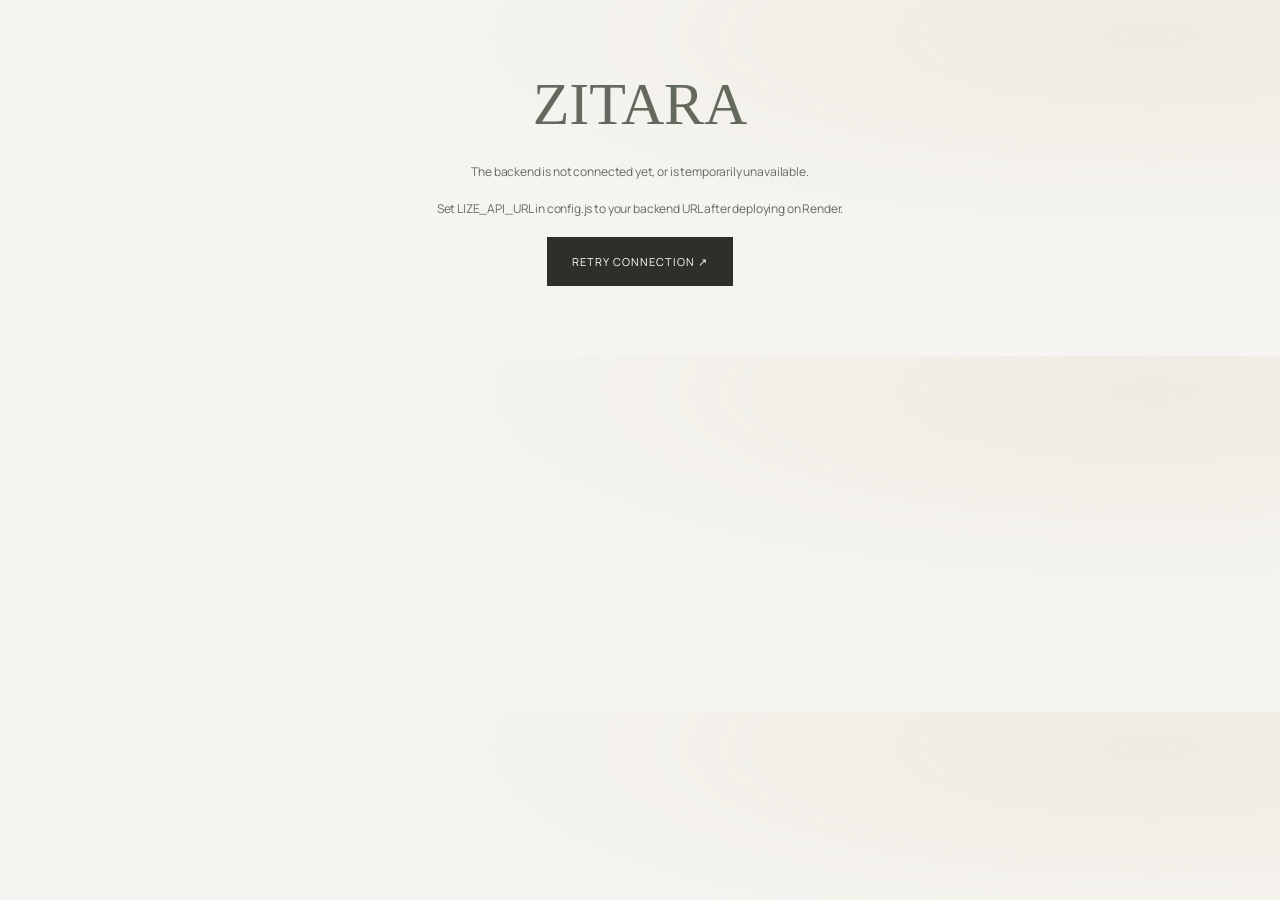
==== commit 95286241: "Rebrand to ZITARA with an original sculpted gold ZT monogram" ====
--- a/index.html
+++ b/index.html
@@ -1 +1 @@
-<!doctype html><html lang="en"><head><meta charset="UTF-8"><meta name="viewport" content="width=device-width,initial-scale=1"><meta name="description" content="LIZE Atelier. An immersive fashion concept with photographic studio imagery, considered silhouettes and a new dimension of everyday dressing."><title>LIZE — A New Dimension</title><link rel="stylesheet" href="style.css"></head><body><div id="app"></div><div id="overlay"></div><div id="toast" role="status"></div><script src="config.js"></script><script src="app.js"></script></body></html>
+<!doctype html><html lang="en"><head><meta charset="UTF-8"><meta name="viewport" content="width=device-width,initial-scale=1"><meta name="description" content="ZITARA Atelier. An immersive fashion concept with photographic studio imagery, considered silhouettes and a new dimension of everyday dressing."><title>ZITARA — A New Dimension</title><link rel="stylesheet" href="style.css"><link rel="icon" type="image/svg+xml" href="assets/zitara-monogram.svg"><meta name="theme-color" content="#171915"></head><body><div id="app"></div><div id="overlay"></div><div id="toast" role="status"></div><script src="config.js"></script><script src="app.js"></script></body></html>
--- a/style.css
+++ b/style.css
@@ -23,3 +23,9 @@
 @media(max-width:1100px){.campaign-content{max-width:70%;padding-top:160px}.campaign-content h1{font-size:90px}.stats{grid-template-columns:repeat(2,minmax(0,1fr))}.admin-shell{grid-template-columns:210px minmax(0,1fr)}.collection{height:420px}}
 @media(max-width:700px){.nav .links a{font-size:14px}.announcement{font-size:8px}.campaign-hero{height:900px}.hero-image-plane{left:0;top:340px;height:560px;border-radius:70px 0 0 0;opacity:1}.hero-image-plane>img{object-position:center 38%}.hero-shade{background:linear-gradient(180deg,#e9e7df 30%,#e9e7dfaa 43%,transparent 65%)}.campaign-content{padding:130px 7% 0;max-width:100%}.campaign-content h1{font-size:70px;letter-spacing:-3px;max-width:440px}.campaign-content p{font-size:13px;max-width:270px}.edition-tag{font-size:8px}.hero-categories{margin-top:25px}.hero-categories a{font-size:12px}.hero-piece{bottom:70px;right:7%;max-width:280px}.hero-bottom{font-size:7px;background:#e9e7dfb3;backdrop-filter:blur(15px);padding:18px 7%;left:0;right:0;bottom:0}.hero-bottom span{max-width:190px;line-height:1.6}.brand-marquee{font-size:16px}.micro{font-size:9px}.section-side{font-size:10px}.collection{height:410px}.collection-no{font-size:9px}.collection-label p{font-size:12px}.product-art,.shop-body .product-art{height:290px;min-height:0}.product-info h3{font-size:12px;max-width:150px}.product-info>span{font-size:12px}.product-info p{font-size:10px}.quick{font-size:10px}.new-story-copy>p:not(.micro),.brand-grid p{font-size:13px}.footer p{font-size:12px}.footer-top .micro{font-size:9px}.footer-bottom{font-size:8px}.shop-title p,.search{font-size:13px}.tabs button{font-size:11px;padding:10px 12px}.shop-bar select{font-size:11px;max-width:125px}.filters button{font-size:12px}.shop-title h1{font-size:45px}.detail-stage #stage-art>.garment-photo{height:470px}.detail-info .description,.disclosure p{font-size:13px}.detail-info>.micro{font-size:9px}.detail-info .solid{font-size:12px}.sizes button{font-size:13px}.disclosure summary{font-size:10px}.stage-caption{font-size:6px}.admin-shell{grid-template-columns:minmax(0,1fr)}.sidebar{position:static;height:auto;margin:12px;display:flex;gap:5px;align-items:center;flex-wrap:wrap}.sidebar .logo{margin:0;width:100%}.sidebar .micro{display:none}.sidebar button,.sidebar a{width:auto;font-size:11px;padding:10px 12px}.admin-main{padding:24px 6% 40px}.admin-top h1{font-size:36px}.admin-top p{font-size:11px}.admin-top>.outline{font-size:10px}.stats{grid-template-columns:1fr 1fr;gap:14px}.stat{padding:20px 16px}.stat small{font-size:9px}.stat span{font-size:10px}.stat strong{font-size:34px}.admin-grid{grid-template-columns:minmax(0,1fr)}.panel .small,.admin-shell .notice{font-size:12px}.admin-tools{flex-wrap:wrap}.admin-tools input{width:100%}.admin-shell th{font-size:9px}.admin-shell td{font-size:11px}.thumb>.garment-photo{width:40px;height:50px}.login h1{font-size:40px}.login .micro{font-size:9px}}
 @media(prefers-reduced-motion:reduce){.hero-piece,.hero-piece:hover{transform:none}.hero-image-plane{animation:none}.depth-card{will-change:auto}}
+/* ZITARA — original sculpted ZT signature. */
+.logo{display:inline-flex;align-items:center;gap:10px;line-height:1;text-decoration:none;letter-spacing:0}.signature-mark{display:block;flex:none;width:48px;height:43px}.signature-mark>svg{display:block;width:100%;height:100%;overflow:visible}.signature-type{font-family:Georgia,'Times New Roman',serif;font-size:26px;letter-spacing:5px;color:#252a21;display:flex;flex-direction:column;gap:6px;font-weight:400}.signature-type small{font-family:Arial,sans-serif;font-size:7px;letter-spacing:5px;text-align:center;padding-right:5px;color:#6b725e}.nav .logo{min-width:172px}.sidebar .logo{padding:7px 0;gap:7px}.sidebar .signature-type{font-size:20px;letter-spacing:3px}.sidebar .signature-mark{width:40px;height:38px}.sidebar .signature-type small{font-size:6px;letter-spacing:4px}.footer .signature-type{color:#f0eddf}.footer .signature-type small{color:#b5baa6}.footer-wordmark{font-size:10.2vw;letter-spacing:.02em;white-space:nowrap}
+.signature-section{display:grid;grid-template-columns:1fr 1fr;align-items:center;gap:40px;background:radial-gradient(ellipse at 76% 30%,#38362a 0,transparent 55%),#171915;margin:30px 6% 90px;padding:65px 7%;border:1px solid #72684b55;border-radius:28px;overflow:hidden;position:relative;isolation:isolate;box-shadow:0 25px 60px #25291f12}.signature-section:before{content:'';position:absolute;inset:12px;border:1px solid #d0b16b21;border-radius:19px;pointer-events:none}.signature-intro{position:relative;z-index:2}.signature-intro>.micro{color:#c7af7b;font-size:9px;letter-spacing:2px}.signature-intro h2{font:clamp(42px,5vw,76px)/1.05 Georgia,serif;letter-spacing:-2px;color:#f0eadb;margin:24px 0}.signature-intro h2 em{color:#cbb580;font-weight:400}.signature-intro>p:not(.micro){font-size:13px;line-height:1.9;color:#b7b8a9}.signature-link{display:inline-block;color:#d4c29c;font-size:11px;letter-spacing:1px;margin-top:24px;padding-bottom:8px;border-bottom:1px solid #c2a66c80}.signature-object{position:relative;min-height:350px;display:flex;align-items:center;justify-content:center;flex-direction:column;perspective:1000px;transform-style:preserve-3d;transition:transform .25s ease-out;will-change:transform}.signature-sculpture{width:min(100%,330px);position:relative;transform-style:preserve-3d;transform:rotateY(-12deg) rotateX(8deg) translateZ(25px);animation:zitara-float 7s ease-in-out infinite;z-index:2}.signature-sculpture>svg{display:block;width:100%;overflow:visible;filter:drop-shadow(16px 23px 12px #0006)}.signature-halo{position:absolute;top:0;width:320px;height:320px;border:1px solid #cdb57719;border-radius:50%;transform:rotateX(20deg);background:radial-gradient(circle,#b99a5c13,transparent 68%)}.signature-halo:before{content:'';position:absolute;inset:25px;border:1px solid #cdb57712;border-radius:50%}.signature-plinth{position:absolute;bottom:56px;width:230px;height:32px;border-radius:50%;background:#080a08;filter:blur(12px);opacity:.85;transform:rotateX(40deg)}.signature-object>p{position:relative;z-index:3;color:#d8c18d;font-size:14px;letter-spacing:5px;text-align:center;margin-top:18px;transform:translateZ(30px)}.signature-object>p>span{display:block;font:8px Arial,sans-serif;letter-spacing:2px;color:#8a8c7b;margin-top:12px}.v2-brand>.signature-section{margin:50px 0;padding:45px 6%;gap:25px}.v2-brand .signature-intro h2{font-size:52px}.v2-brand .signature-intro>p:not(.micro){font-size:13px}.v2-brand .signature-object{min-height:300px}
+@keyframes zitara-float{0%,100%{transform:rotateY(-12deg) rotateX(8deg) translateY(0) translateZ(25px)}50%{transform:rotateY(5deg) rotateX(3deg) translateY(-10px) translateZ(35px)}}
+@media(max-width:700px){.logo{gap:6px}.signature-mark{width:34px;height:32px}.signature-type{font-size:21px;letter-spacing:3px;gap:5px}.signature-type small{font-size:6px;letter-spacing:3px;padding-right:3px}.nav .logo{min-width:0}.nav .nav-actions{gap:9px}.signature-section{grid-template-columns:1fr;margin:20px 6% 55px;padding:42px 9% 30px;gap:12px;border-radius:22px}.signature-intro h2{font-size:49px}.signature-intro>.micro{font-size:8px}.signature-intro>p:not(.micro){font-size:12px}.signature-object{min-height:300px}.signature-sculpture{width:260px}.signature-halo{width:260px;height:260px}.signature-object>p{font-size:12px}.signature-plinth{bottom:45px}.footer .signature-mark{width:42px;height:39px}.footer .signature-type{font-size:25px}.sidebar .logo{width:100%;padding:8px}.sidebar .signature-type{font-size:21px}.v2-brand>.signature-section{margin:35px 0;padding:35px 9%}.v2-brand .signature-intro h2{font-size:42px}.footer-wordmark{font-size:10.2vw}}
+@media(prefers-reduced-motion:reduce){.signature-sculpture{animation:none;transform:none}.signature-object{transition:none;will-change:auto}}
